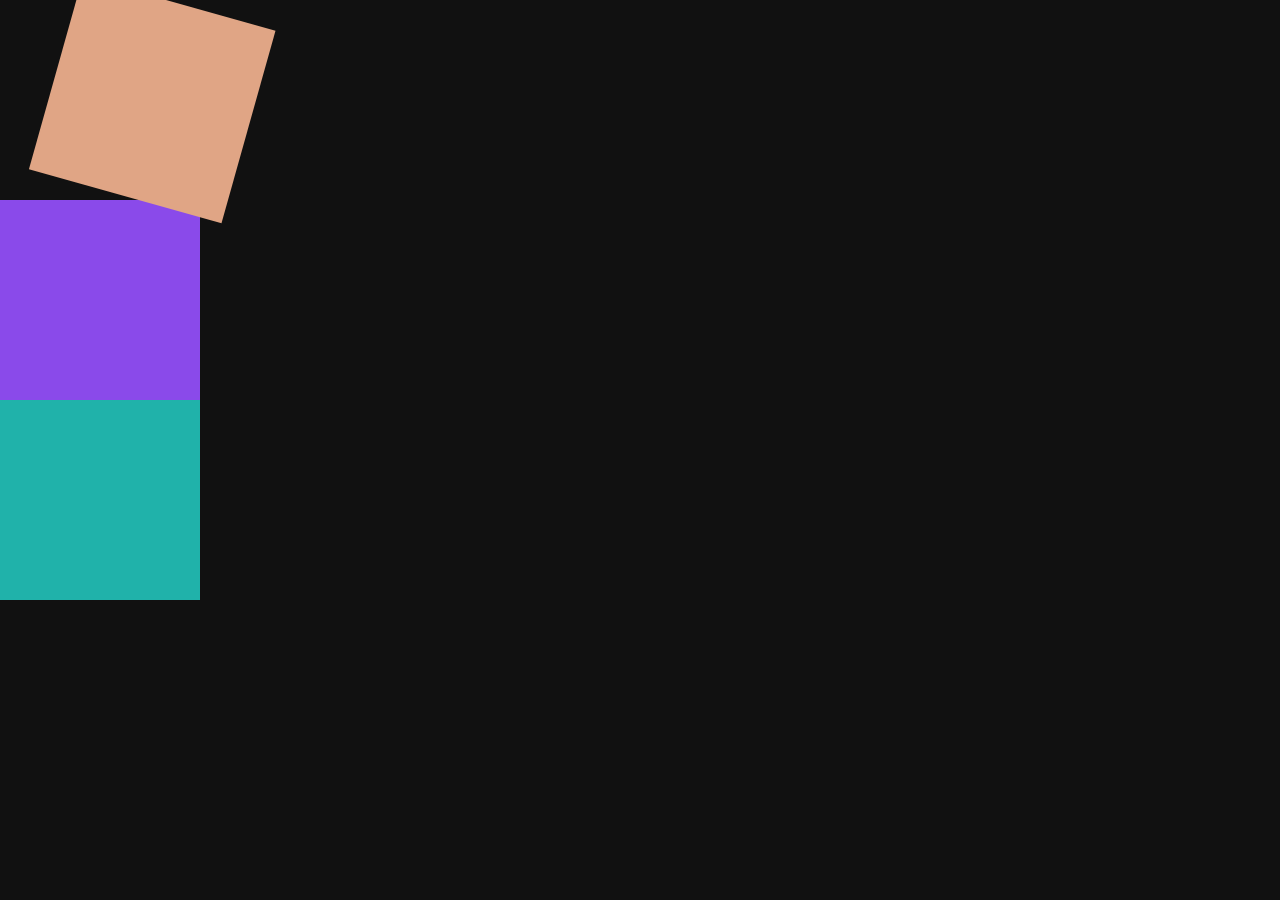
==== 03_GSAP_Timeline/index.html @ 90cc4f63 "gsap timrline" ====
<!DOCTYPE html>
<html lang="en">
<head>
    <meta charset="UTF-8">
    <meta name="viewport" content="width=device-width, initial-scale=1.0">
    <title>Box Animation</title>
    <link rel="stylesheet" href="style.css">
</head>
<body>
    <div id="box1"></div>
    <div id="box2"></div>
    <div id="box3"></div>

    <script src="https://cdnjs.cloudflare.com/ajax/libs/gsap/3.13.0/gsap.min.js" integrity="sha512-NcZdtrT77bJr4STcmsGAESr06BYGE8woZdSdEgqnpyqac7sugNO+Tr4bGwGF3MsnEkGKhU2KL2xh6Ec+BqsaHA==" crossorigin="anonymous" referrerpolicy="no-referrer"></script>
    <script src="script.js"></script>
</body>
</html>
---- 03_GSAP_Timeline/style.css ----
*{
    margin:0;
    padding: 0;
    box-sizing: border-box;
    font-family: gilory;
}
html,
body{
    height: 100%;
    width: 100%;
}
body{
    background-color: #111;
}
#box1{
    height: 200px;
    width: 200px;
    background-color: #e0a585ff;
}
#box2{
    height: 200px;
    width: 200px;
    background-color: rgba(138, 74, 234, 1);
}
#box3{
    height: 200px;
    width: 200px;
    background-color: lightseagreen;
}
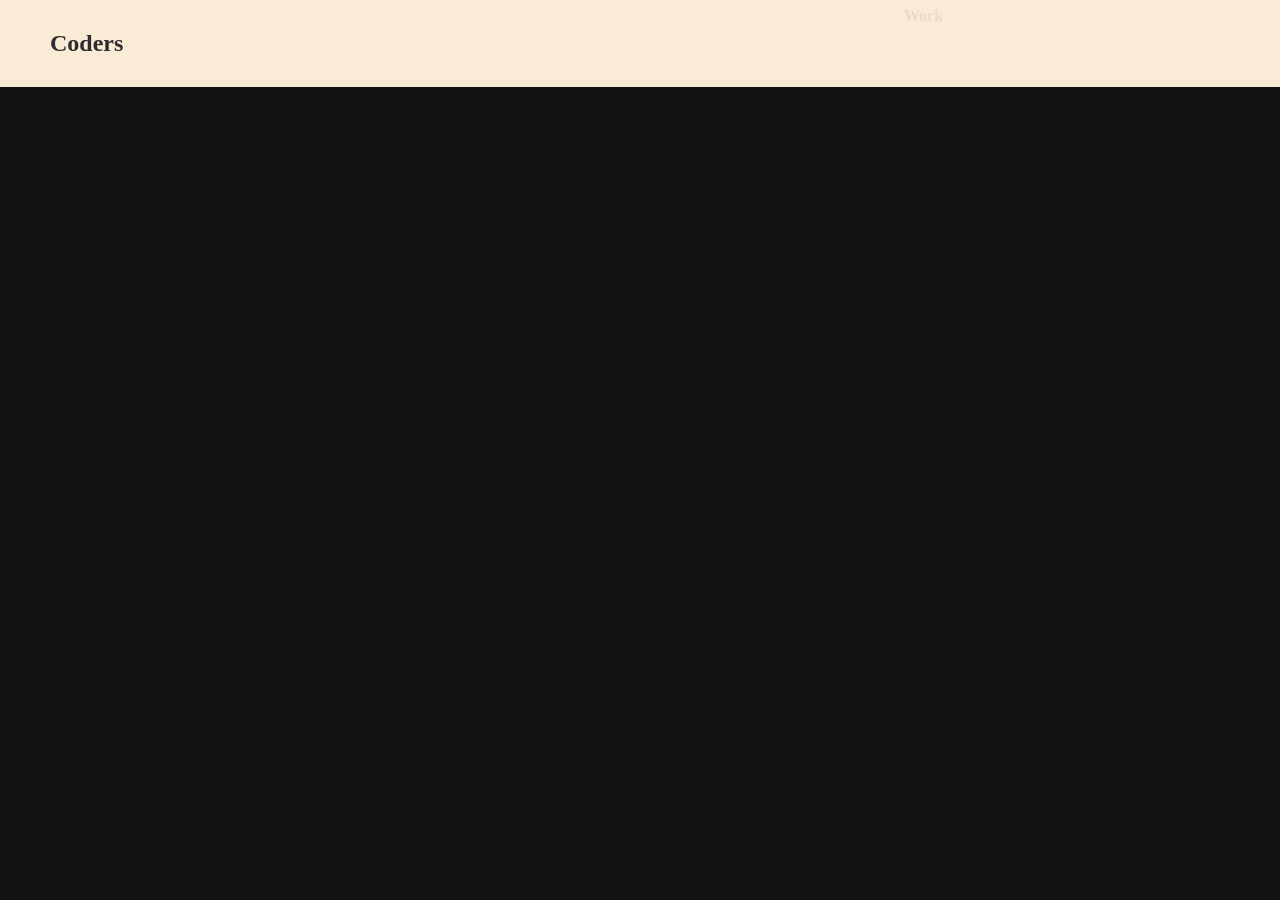
==== commit 51599d15: "Added Files" ====
--- a/03_GSAP_Timeline/index.html
+++ b/03_GSAP_Timeline/index.html
@@ -7,9 +7,20 @@
     <link rel="stylesheet" href="style.css">
 </head>
 <body>
-    <div id="box1"></div>
+    <!-- <div id="box1"></div>
     <div id="box2"></div>
-    <div id="box3"></div>
+    <div id="box3"></div> -->
+
+    <div id="nav">
+        <h2>Coders</h2>
+        <div id="part2">
+            <h4>Work</h4>
+            <h4>About</h4>
+            <h4>Courses</h4>
+            <h4>Block</h4>
+        </div>
+    </div>
+    <h1>Welcome to Coders Academy!!</h1>
 
     <script src="https://cdnjs.cloudflare.com/ajax/libs/gsap/3.13.0/gsap.min.js" integrity="sha512-NcZdtrT77bJr4STcmsGAESr06BYGE8woZdSdEgqnpyqac7sugNO+Tr4bGwGF3MsnEkGKhU2KL2xh6Ec+BqsaHA==" crossorigin="anonymous" referrerpolicy="no-referrer"></script>
     <script src="script.js"></script>
--- a/03_GSAP_Timeline/style.css
+++ b/03_GSAP_Timeline/style.css
@@ -3,6 +3,7 @@
     padding: 0;
     box-sizing: border-box;
     font-family: gilory;
+    color:#2e2c2c;
 }
 html,
 body{
@@ -27,3 +28,24 @@
     width: 200px;
     background-color: lightseagreen;
 }
+#nav{
+    background-color: antiquewhite;
+    display: flex;
+    align-items: center;
+    justify-content: space-between;
+    padding: 30px 50px;
+}
+#part2{
+    display: flex;
+    gap: 50px;
+}
+h1{
+    color: antiquewhite;
+    position: absolute;
+    top: 50%;
+    left: 50%;
+    transform: translate(-50%,-50%);
+    font-size: 80px;
+    white-space: nowrap; 
+    /* to get text in a single line */
+}
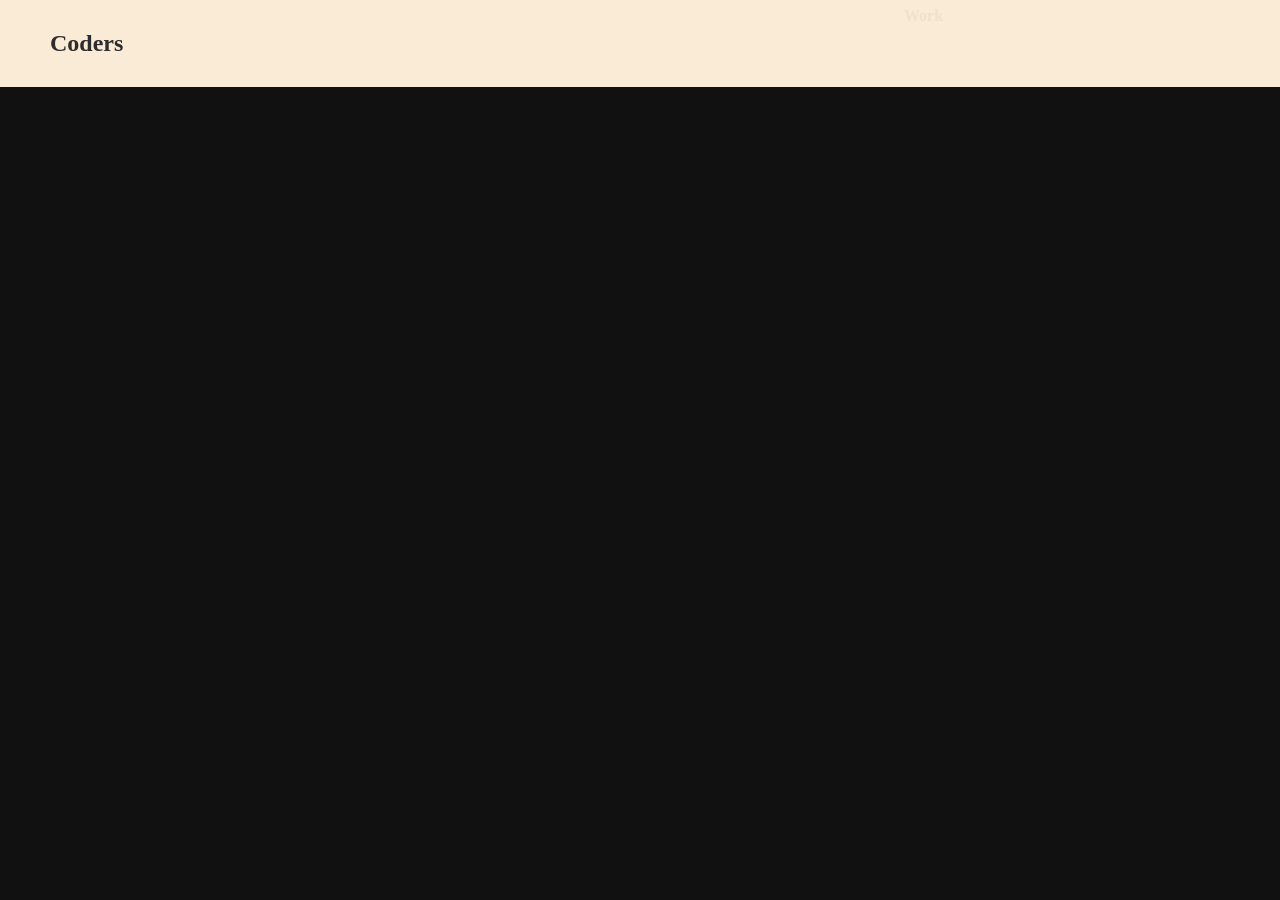
==== commit 7803117e: "Adding Files" ====
--- a/03_GSAP_Timeline/index.html
+++ b/03_GSAP_Timeline/index.html
@@ -21,7 +21,6 @@
         </div>
     </div>
     <h1>Welcome to Coders Academy!!</h1>
-
     <script src="https://cdnjs.cloudflare.com/ajax/libs/gsap/3.13.0/gsap.min.js" integrity="sha512-NcZdtrT77bJr4STcmsGAESr06BYGE8woZdSdEgqnpyqac7sugNO+Tr4bGwGF3MsnEkGKhU2KL2xh6Ec+BqsaHA==" crossorigin="anonymous" referrerpolicy="no-referrer"></script>
     <script src="script.js"></script>
 </body>
